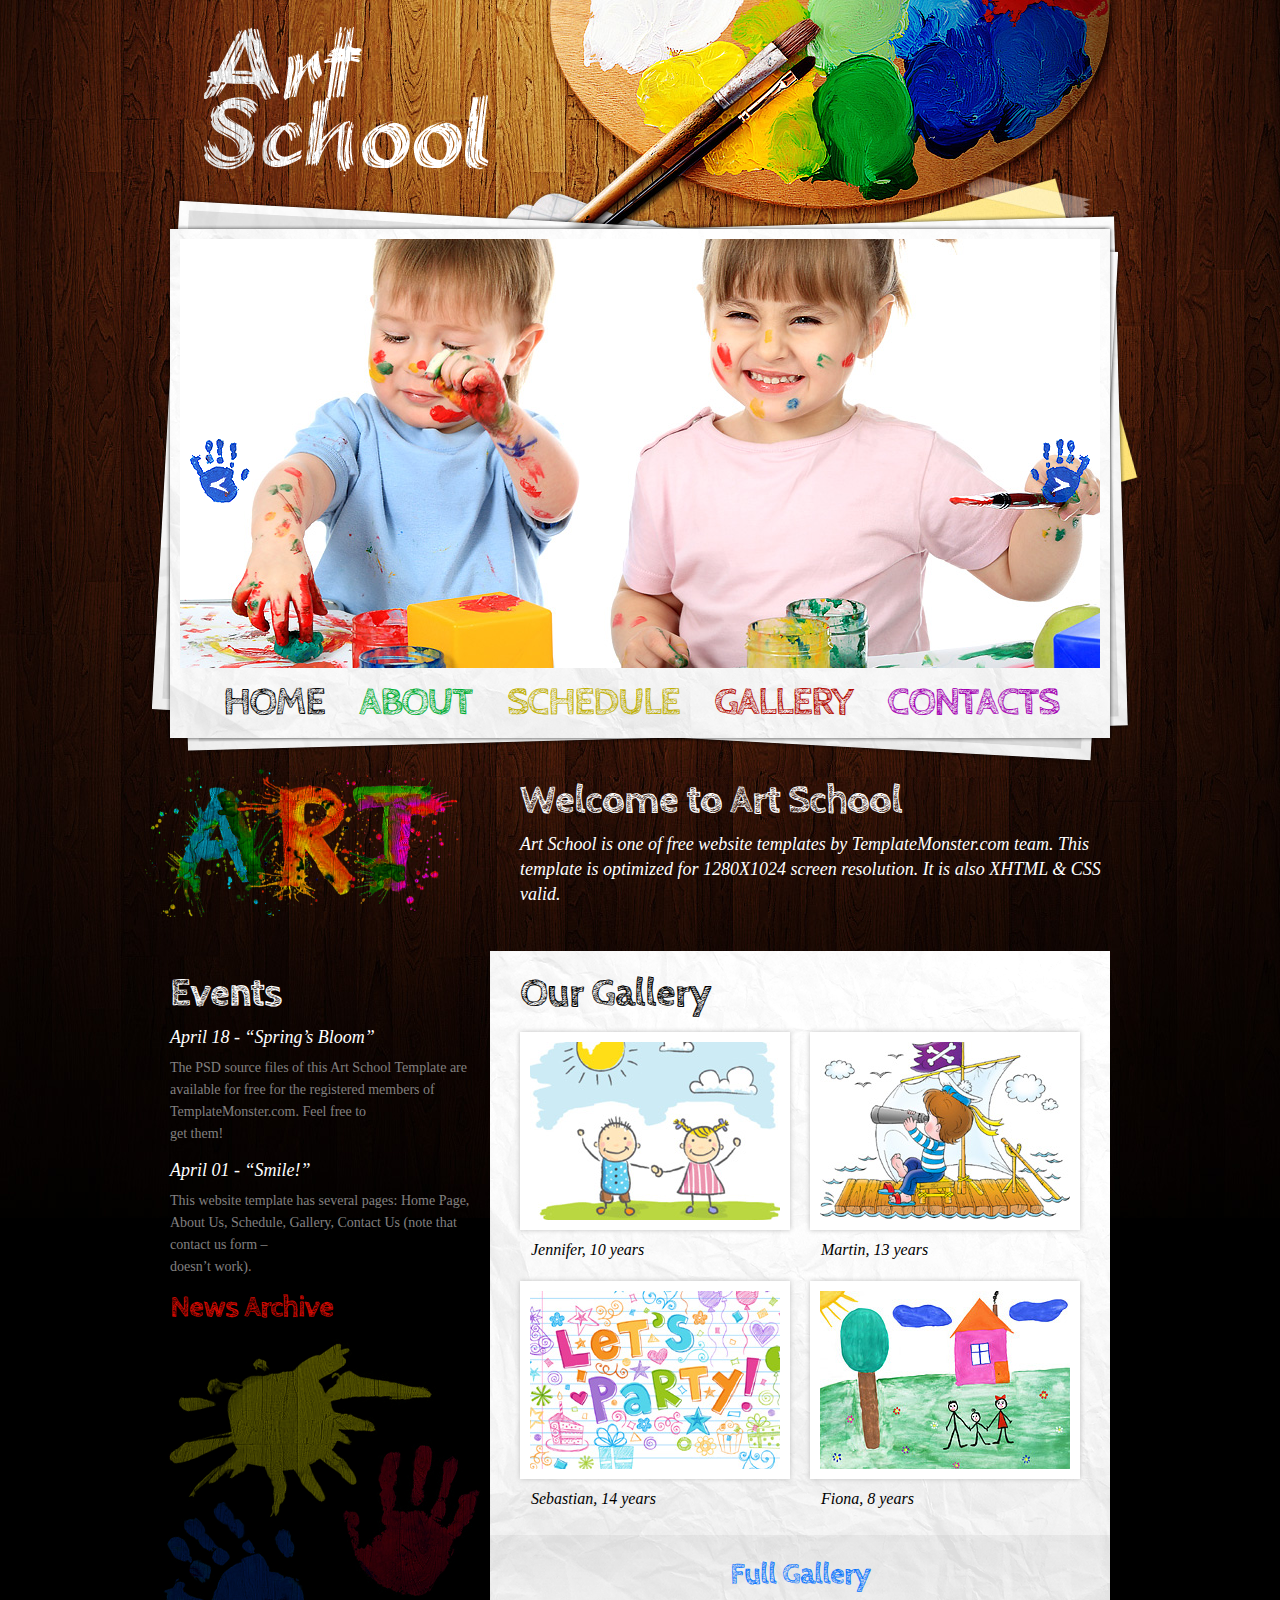
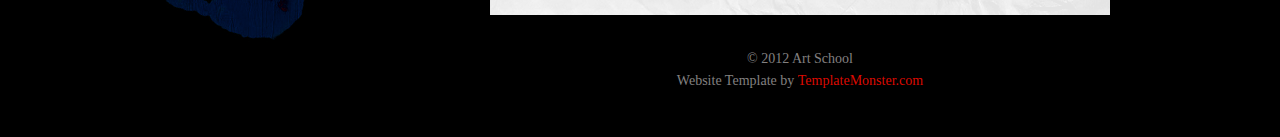
==== art-school/index.html @ a6809bb0 "archivo creado" ====
<!DOCTYPE html>
<html lang="en">
<head>
<title>Art School</title>
<meta charset="utf-8">
<link rel="stylesheet" type="text/css" media="screen" href="css/reset.css">
<link rel="stylesheet" type="text/css" media="screen" href="css/style.css">
<link rel="stylesheet" type="text/css" media="screen" href="css/grid_12.css">
<link rel="stylesheet" type="text/css" media="screen" href="css/slider.css">
<link href='http://fonts.googleapis.com/css?family=Cabin+Sketch:400,700' rel='stylesheet' type='text/css'>
<script src="js/jquery-1.7.min.js"></script>
<script src="js/jquery.easing.1.3.js"></script>
<script src="js/tms-0.4.1.js"></script>
<script>
$(document)
    .ready(function () {
    $('.slider')
        ._TMS({
        show: 0,
        pauseOnHover: true,
        prevBu: '.prev',
        nextBu: '.next',
        playBu: false,
        duration: 800,
        preset: 'fade',
        pagination: true,
        pagNums: false,
        slideshow: 7000,
        numStatus: false,
        banners: false,
        waitBannerAnimation: false,
        progressBar: false
    })
});
</script>
<!--[if lt IE 9]>
<script src="js/html5.js"></script>
<link rel="stylesheet" type="text/css" media="screen" href="css/ie.css">
<![endif]-->
</head>
<body>
<div class="main">
  <!--==============================header=================================-->
  <header>
    <h1><a href="index.html"><img src="images/logo.png" alt=""></a></h1>
    <nav>
      <div id="slide">
        <div class="slider">
          <ul class="items">
            <li><img src="images/slider-1.jpg" alt=""></li>
            <li><img src="images/slider-2.jpg" alt=""></li>
            <li><img src="images/slider-3.jpg" alt=""></li>
          </ul>
        </div>
        <a href="#" class="prev"></a><a href="#" class="next"></a> </div>
      <ul class="menu">
        <li class="current"><a href="index.html" class="clr-1">Home</a></li>
        <li><a href="about.html" class="clr-2">About</a></li>
        <li><a href="schedule.html" class="clr-3">Schedule</a></li>
        <li><a href="gallery.html" class="clr-4">Gallery</a></li>
        <li><a href="contacts.html" class="clr-5">Contacts</a></li>
      </ul>
    </nav>
  </header>
  <!--==============================content================================-->
  <section id="content">
    <div class="container_12">
      <div class="grid_4 bot-1">
        <div class="art"></div>
        <h2 class="top-1 p2">Events</h2>
        <p class="text-1 p3">April 18 - “Spring’s Bloom”</p>
        <p>The PSD source files of this Art School Template are available for free for the registered members of TemplateMonster.com. Feel free to <br>
          get them!</p>
        <p class="text-1 top-2 p3">April 01 - “Smile!”</p>
        <p>This website template has several pages: Home Page, About Us, Schedule, Gallery, Contact Us (note that contact us form – <br>
          doesn’t work).</p>
        <a href="#" class="link-1 top-3">News Archive</a> </div>
      <div class="grid_8">
        <div class="pad-1">
          <h2 class="p2">Welcome to Art School</h2>
          <p class="text-1">Art School is one of free website templates by TemplateMonster.com team. This template is optimized for 1280X1024 screen resolution. It is also XHTML & CSS valid.</p>
        </div>
        <div class="block-1">
          <div class="block-1-shadow">
            <h2 class="clr-6 p4">Our Gallery</h2>
            <div class="box-1"> <a href="#" class="img-border"><img src="images/img1.jpg" alt=""></a>
              <p class="text-2">Jennifer, 10 years</p>
            </div>
            <div class="box-1 last"> <a href="#" class="img-border"><img src="images/img2.jpg" alt=""></a>
              <p class="text-2">Martin, 13 years</p>
            </div>
            <div class="clear p5"></div>
            <div class="box-1"> <a href="#" class="img-border"><img src="images/img3.jpg" alt=""></a>
              <p class="text-2">Sebastian, 14 years</p>
            </div>
            <div class="box-1 last"> <a href="#" class="img-border"><img src="images/img4.jpg" alt=""></a>
              <p class="text-2">Fiona, 8 years</p>
            </div>
            <div class="clear"></div>
            <div class="pad-2"> <a href="#" class="link-2">Full Gallery</a> </div>
          </div>
        </div>
        <!--==============================footer=================================-->
        <footer>
          <p>© 2012 Art School</p>
          <p>Website Template by <a target="_blank" href="http://www.templatemonster.com/" class="link">TemplateMonster.com</a></p>
        </footer>
      </div>
      <div class="clear"></div>
    </div>
  </section>
</div>
</body>
</html>
---- art-school/css/style.css ----
/* Global properties ======================================================== */
html, body {
	width:100%;
	padding:0;
	margin:0;
}
body {
	font: 14px/22px Georgia, "Times New Roman", Times, serif;
	color:#838180;
	min-width:1000px;
	background: #000000;
}
.ic {
	border:0;
	float:right;
	background:#fff;
	color:#f00;
	width:50%;
	line-height:10px;
	font-size:10px;
	margin:0 10000% 0 0;
	overflow:hidden;
	padding:0
}
.main {
	width:100%;
	background:url(../images/bg.jpg) center 0 no-repeat;
}
/***********************************************************************/
a {
	text-decoration:none;
	cursor:pointer;
	text-decoration:none;
}
a:hover {
	text-decoration:none;
}
.link {
	color:#dd0a00;
}
.link:hover {
	text-decoration:underline;
}
.link-1 {
	font-size:30px;
	line-height:36px;
	color:#dd0a00;
	font-weight:bold;
	font-family: 'Cabin Sketch', cursive;
	letter-spacing:-1px;
	display:inline-block;
}
.link-1:hover {
	color:#fff;
}
.link-2 {
	font-size:30px;
	line-height:36px;
	color:#0072ff;
	font-weight:bold;
	font-family: 'Cabin Sketch', cursive;
	letter-spacing:-1px;
	display:inline-block;
}
.link-2:hover {
	color:#b30800;
}
.clr-1 {
	color:#0072ff;
}
.clr-2 {
	color:#00ae35;
}
.clr-3 {
	color:#bfaf00;
}
.clr-4 {
	color:#b30800;
}
.clr-5 {
	color:#a400b3;
}
.clr-6 {
	color:#000;
}
.clr-7 {
	color:#fff;
}
.text-1 {
	font-size:18px;
	line-height:25px;
	color:#fff;
	font-style:italic;
}
.text-2 {
	font-size:16px;
	line-height:25px;
	color:#000;
	font-style:italic;
}
h2 {
	font-size:40px;
	line-height:50px;
	color:#fff;
	font-weight:bold;
	font-family: 'Cabin Sketch', cursive;
	letter-spacing:-1px;
}
ul {
	margin:0;
	padding:0;
	list-style-image:none;
}
ul.list-1 li {
	padding:0px 0 0px 14px;
	line-height:22px;
	background:url(../images/marker-1.gif) 0 9px no-repeat;
}
ul.list-1 li a {
	font-size:14px;
	color:#838180;
	line-height:22px;
}
ul.list-1 li a:hover {
	color:#dd0a00;
}
ul.list-2 li {
	padding:0px 0 0px 14px;
	line-height:22px;
	background:url(../images/marker-2.gif) 0 9px no-repeat;
}
ul.list-2 li a {
	font-size:14px;
	color:#000;
	line-height:22px;
}
ul.list-2 li a:hover {
	color:#0072ff;
}
/******************************************************************/
.clear {
	clear:both;
	line-height:0;
	font-size:0;
	width:100%;
}
.wrapper {
	width:100%;
	overflow:hidden;
	position:relative
}
.wrap {
	overflow:hidden;
	position:relative
}
.extra-wrap {
	overflow:hidden;
}
.fleft {
	float:left;
}
.fright {
	float:right;
}
.img-indent {
	float:left;
	margin:3px 20px 0px 0;
}
.last {
	margin-right:0px !important;
}
.top-1 {
	margin-top:44px;
}
.top-2 {
	margin-top:13px;
}
.top-3 {
	margin-top:12px;
}
.top-4 {
	margin-top:30px;
}
.top-5 {
	margin-top:22px;
}
.top-6 {
	margin-top:40px;
}
.left-1 {
	margin-left:13px;
}
.bot-0 {
	padding-bottom:0 !important;
	margin-bottom:0 !important;
}
.bot-1 {
	padding-bottom:411px;
}
.bot-2 {
	margin-bottom:0px;
}
.pad-0 {
	padding:0px 0px 0px 0px;
}
.pad-1 {
	padding:10px 0px 44px 30px;
}
.pad-2 {
	padding:22px 0 22px 0;
	margin-top:24px;
	text-align:center;
	overflow:hidden;
}
.pad-3 {
	padding:12px 0px 27px 0px;
}
.p1 {
	padding-bottom:22px;
}
.p2 {
	padding-bottom:6px;
}
.p3 {
	padding-bottom:7px;
}
.p4 {
	padding-bottom:13px;
}
.p5 {
	padding-bottom:19px;
}
.p6 {
	padding-bottom:5px;
}
.p7 {
	padding-bottom:12px;
}
/*********************************header*************************************/
header {
	width:1000px;
	margin:0 auto;
	z-index:101;
	background:url(../images/header.jpg) right 0 no-repeat;
}
h1 {
	margin:27px 0 0 63px;
	display:inline-block;
	z-index:100;
}
nav {
	z-index:100;
	background:url(../images/slider-bg.png) 0 0 no-repeat;
	margin:17px 0px 0 0px;
	height:571px;
	overflow:hidden;
	padding:0px;
}
ul.menu {
	margin:10px 0px 0 83px;
	display:inline-block;
}
ul.menu li {
	float:left;
	line-height:50px;
	margin:0px 35px 0px 0px;
}
ul.menu li a {
	font-size:40px;
	line-height:50px;
	font-family: 'Cabin Sketch', cursive;
	text-transform:uppercase;
	font-weight:bold;
	letter-spacing:-2px;
	display:block;
}
ul.menu li:hover a, ul.menu li.current a {
	color:#000;
}
/*********************************content*************************************/
#content {
	width:1000px;
	margin:0 auto;
	background:url(../images/content-img.png) 1px bottom no-repeat;
}
.art {
	background:url(../images/art.png) 0 0 no-repeat;
	width:320px;
	height:159px;
	margin:0 0 0 -30px;
}
.block-1 {
	background: url(../images/block-1.gif) 0 bottom repeat-x #fff;
}
.block-1-shadow {
	background:url(../images/block-1-shadow.png) 0 0 repeat-y;
	padding:18px 30px 0 30px;
}
.img-border {
	border:#fff 10px solid;
	box-shadow: 0 0 5px #c1c1c1;
	display:inline-block;
}
.box-1 {
	float:left;
	margin-right:20px;
}
.box-1 p.text-2 {
	margin:7px 0 0px 11px;
}
.lists {
	overflow:hidden;
	margin-top:12px;
}
.lists ul {
	float:left;
	width:270px;
	margin-right:20px;
}
.table {
	width:560px;
	color:#000;
	margin-bottom:6px;
}
.table tr {
	border-top:#d6d6d6 1px solid;
}
.table tr th {
	width:145px;
	text-align:left;
	font-weight:bold;
	padding-bottom:13px;
}
.table tr th.last {
	width:125px;
}
.table tr:first-child {
	border-top:none;
}
.table tr td {
	padding:8px 0 13px 0;
}
.table tr td span {
	display:block;
}
.box-2 {
	float:left;
	width:270px;
	margin-right:20px;
	color:#000;
}
/****************************footer************************/
footer {
	width:100%;
	position:relative;
	overflow:hidden;
	text-align:center;
	padding:33px 0 30px 0;
}
/**********************form**********************/
.map {
	width:250px;
	height:164px;
	border:#fff 10px solid;
	background:#fff;
	margin-top:8px;
}
.map iframe {
	width:250px;
	height:164px;
}
dl {
	margin:18px 0px 0 0px;
}
dl dt {
}
dl dd span {
	color:#fff;
}
dl dd {
}
dl dd a {
}
dl dd a:hover {
}
#form {
	margin: 7px 0 0px 0px;
	width:560px;
}
#form input {
	border:#e0e0e1 1px solid;
	background:#fff;
	font-size:14px;
	font-family: Georgia, "Times New Roman", Times, serif;
	color:#000;
	padding:3px 10px 5px 10px;
	outline: medium none;
	width: 247px;
	height:17px;
	float:left;
	box-shadow: 0 0 3px #c1c1c1;
}
#form textarea {
	border:#e0e0e1 1px solid;
	background:#fff;
	font-size:14px;
	font-family: Georgia, "Times New Roman", Times, serif;
	color:#000;
	height: 370px;
	outline: medium none;
	overflow: auto;
	padding: 3px 0px 0px 10px;
	width: 465px;
	resize:none;
	margin:0px 0 0 0;
	float:left;
	box-shadow: 0 0 3px #c1c1c1;
}
#form label {
	position:relative;
	display: block;
	min-height:35px;
}
.btns {
	text-align:center;
	margin-left:82px;
	overflow:hidden;
}
.btns a {
	display:inline-block;
	margin:0 15px 0 15px;
}
#form label strong {
	float:left;
	display:inline-block;
	padding-top:3px;
	width:82px;
	color:#000;
	line-height:20px;
}
---- art-school/css/grid_12.css ----
.container_12 {
	margin-left:auto;
	margin-right:auto;
	width:960px
}
.grid_1, .grid_2, .grid_3, .grid_4, .grid_5, .grid_6, .grid_7, .grid_8, .grid_9, .grid_10, .grid_11, .grid_12 {
	display:inline;
	float:left;
	position:relative;
	margin:0 10px
}
.alpha {
	margin-left:0
}
.omega {
	margin-right:0
}
.container_12 .grid_1 {
	width:60px
}
.container_12 .grid_2 {
	width:140px
}
.container_12 .grid_3 {
	width:220px
}
.container_12 .grid_4 {
	width:300px
}
.container_12 .grid_5 {
	width:380px
}
.container_12 .grid_6 {
	width:460px
}
.container_12 .grid_7 {
	width:540px
}
.container_12 .grid_8 {
	width:620px
}
.container_12 .grid_9 {
	width:700px
}
.container_12 .grid_10 {
	width:780px
}
.container_12 .grid_11 {
	width:860px
}
.container_12 .grid_12 {
	width:940px
}
.container_12 .prefix_1 {
	padding-left:80px
}
.container_12 .prefix_2 {
	padding-left:160px
}
.container_12 .prefix_3 {
	padding-left:240px
}
.container_12 .prefix_4 {
	padding-left:320px
}
.container_12 .prefix_5 {
	padding-left:400px
}
.container_12 .prefix_6 {
	padding-left:480px
}
.container_12 .prefix_7 {
	padding-left:560px
}
.container_12 .prefix_8 {
	padding-left:640px
}
.container_12 .prefix_9 {
	padding-left:720px
}
.container_12 .prefix_10 {
	padding-left:800px
}
.container_12 .prefix_11 {
	padding-left:880px
}
.container_12 .suffix_1 {
	padding-right:80px
}
.container_12 .suffix_2 {
	padding-right:160px
}
.container_12 .suffix_3 {
	padding-right:240px
}
.container_12 .suffix_4 {
	padding-right:320px
}
.container_12 .suffix_5 {
	padding-right:400px
}
.container_12 .suffix_6 {
	padding-right:480px
}
.container_12 .suffix_7 {
	padding-right:560px
}
.container_12 .suffix_8 {
	padding-right:640px
}
.container_12 .suffix_9 {
	padding-right:720px
}
.container_12 .suffix_10 {
	padding-right:800px
}
.container_12 .suffix_11 {
	padding-right:880px
}
.container_12 .push_1 {
	left:80px
}
.container_12 .push_2 {
	left:160px
}
.container_12 .push_3 {
	left:240px
}
.container_12 .push_4 {
	left:320px
}
.container_12 .push_5 {
	left:400px
}
.container_12 .push_6 {
	left:480px
}
.container_12 .push_7 {
	left:560px
}
.container_12 .push_8 {
	left:640px
}
.container_12 .push_9 {
	left:720px
}
.container_12 .push_10 {
	left:800px
}
.container_12 .push_11 {
	left:880px
}
.container_12 .pull_1 {
	left:-80px
}
.container_12 .pull_2 {
	left:-160px
}
.container_12 .pull_3 {
	left:-240px
}
.container_12 .pull_4 {
	left:-320px
}
.container_12 .pull_5 {
	left:-400px
}
.container_12 .pull_6 {
	left:-480px
}
.container_12 .pull_7 {
	left:-560px
}
.container_12 .pull_8 {
	left:-640px
}
.container_12 .pull_9 {
	left:-720px
}
.container_12 .pull_10 {
	left:-800px
}
.container_12 .pull_11 {
	left:-880px
}
.clear {
	clear:both;
	display:block;
	overflow:hidden;
	visibility:hidden;
	width:0;
	height:0
}
.clearfix:after {
	clear:both;
	content:' ';
	display:block;
	font-size:0;
	line-height:0;
	visibility:hidden;
	width:0;
	height:0
}
.clearfix {
	display:inline-block
}
* html .clearfix {
	height:1%
}
.clearfix {
	display:block
}
---- art-school/css/slider.css ----
/*--------- slider ---------*/
#slide {
	position:relative;
	overflow:hidden;
	width:920px;
	padding:44px 40px 0 40px;
	z-index:2;
}
.slider {
	width:920px;
	height:429px;
	margin:0 auto;
	position:relative;
	z-index:2;
}
.items {
	display:none;
}
.pagination {
	display:none;
}
.prev {
	position:absolute;
	top:242px;
	left:49px;
	display:block;
	width:61px;
	height:70px;
	background:url(../images/prev.png) 0 0 no-repeat;
	z-index:99;
}
.prev:hover {
	background-position:0 bottom;
}
.next {
	position:absolute;
	top:242px;
	right:49px;
	display:block;
	width:61px;
	height:70px;
	background:url(../images/next.png) 0 bottom no-repeat;
	z-index:99;
}
.next:hover {
	background-position:0 0;
}
.banner {
	display:none;
}
---- art-school/css/ie.css ----
*+html {
	overflow:auto;
}
.img-border, #form input, #form textarea {
	behavior:url("../js/PIE.htc");
	position:relative;
}
ul.menu li a {
	letter-spacing:-3px;
}
.link-1, .link-2, h2 {
	letter-spacing:-2px;
}
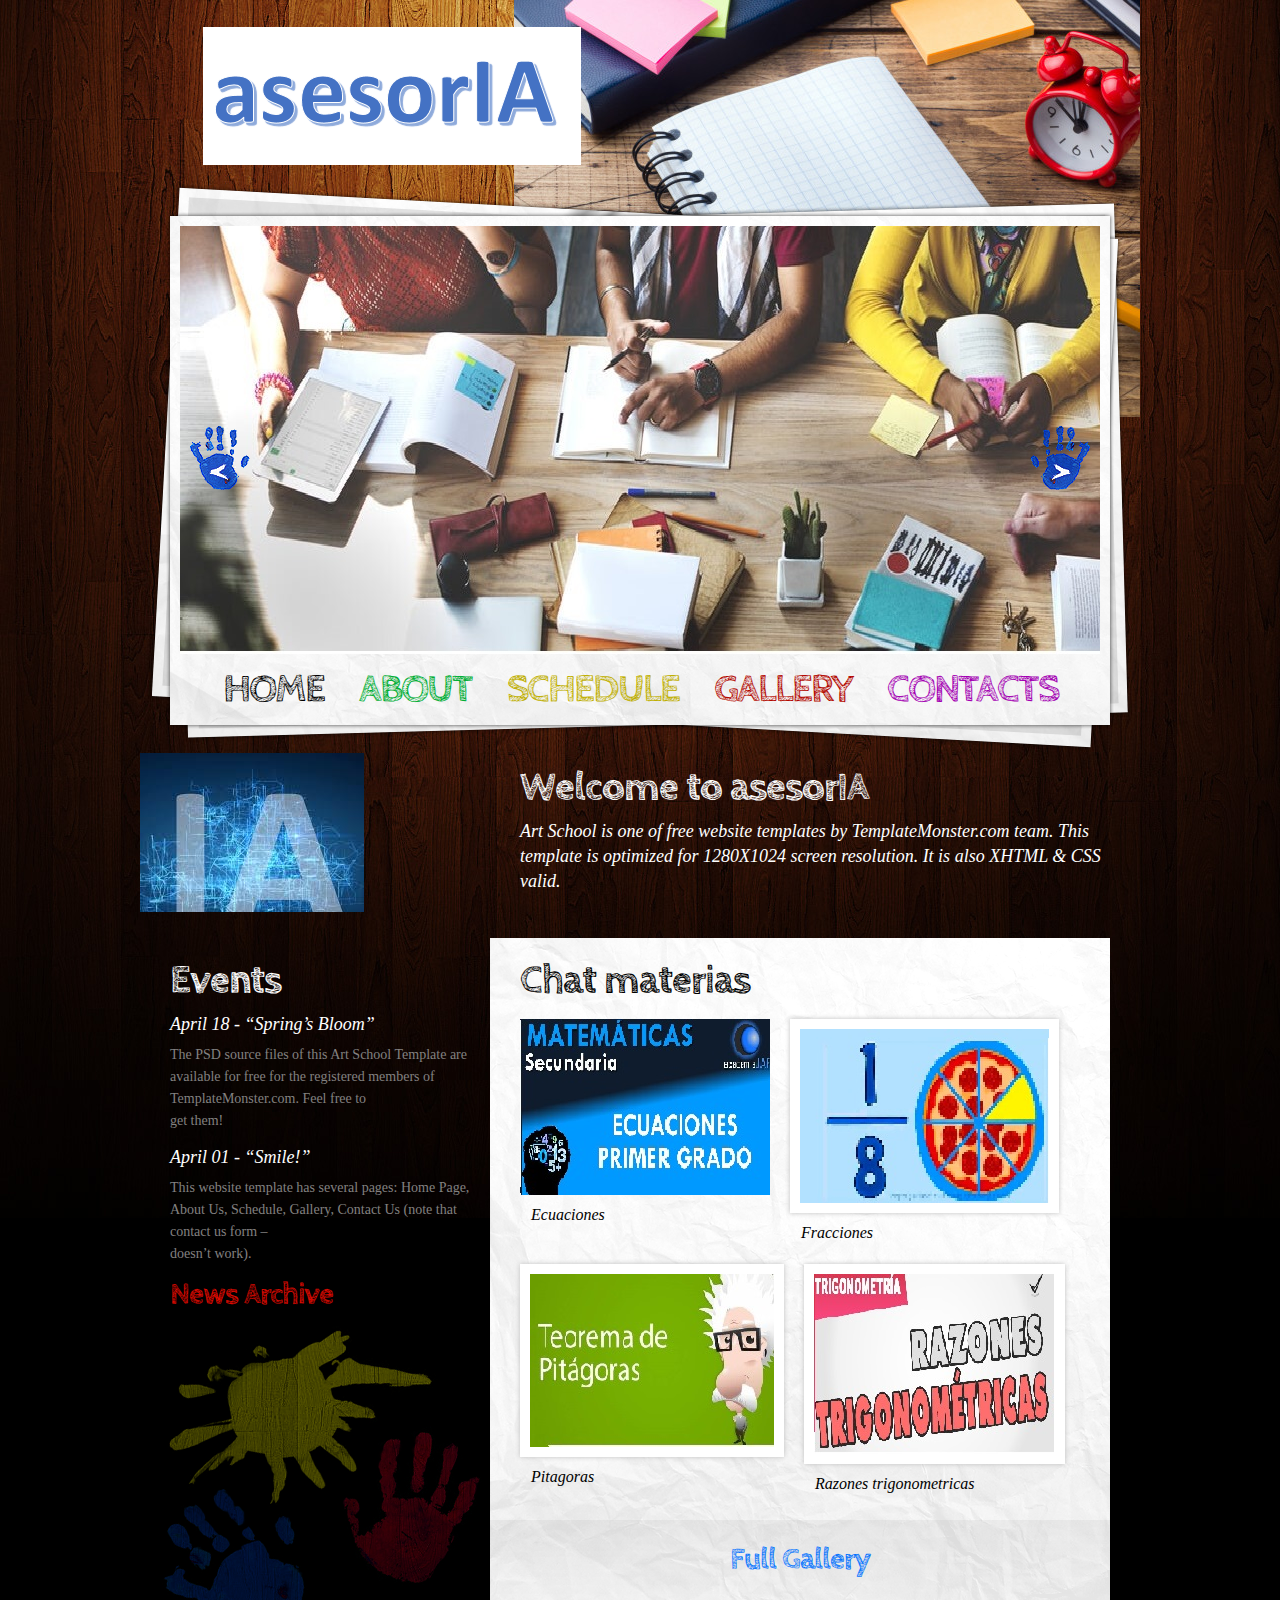
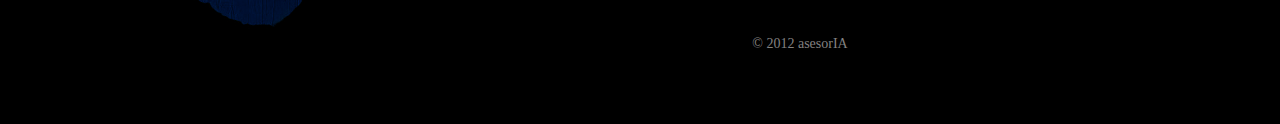
==== commit 1e78ce53: "Version 2" ====
--- a/art-school/index.html
+++ b/art-school/index.html
@@ -1,114 +1,124 @@
 <!DOCTYPE html>
 <html lang="en">
+
 <head>
-<title>Art School</title>
-<meta charset="utf-8">
-<link rel="stylesheet" type="text/css" media="screen" href="css/reset.css">
-<link rel="stylesheet" type="text/css" media="screen" href="css/style.css">
-<link rel="stylesheet" type="text/css" media="screen" href="css/grid_12.css">
-<link rel="stylesheet" type="text/css" media="screen" href="css/slider.css">
-<link href='http://fonts.googleapis.com/css?family=Cabin+Sketch:400,700' rel='stylesheet' type='text/css'>
-<script src="js/jquery-1.7.min.js"></script>
-<script src="js/jquery.easing.1.3.js"></script>
-<script src="js/tms-0.4.1.js"></script>
-<script>
-$(document)
-    .ready(function () {
-    $('.slider')
-        ._TMS({
-        show: 0,
-        pauseOnHover: true,
-        prevBu: '.prev',
-        nextBu: '.next',
-        playBu: false,
-        duration: 800,
-        preset: 'fade',
-        pagination: true,
-        pagNums: false,
-        slideshow: 7000,
-        numStatus: false,
-        banners: false,
-        waitBannerAnimation: false,
-        progressBar: false
-    })
-});
-</script>
-<!--[if lt IE 9]>
+    <title>asesorIA</title>
+    <meta charset="utf-8">
+    <link rel="stylesheet" type="text/css" media="screen" href="css/reset.css">
+    <link rel="stylesheet" type="text/css" media="screen" href="css/style.css">
+    <link rel="stylesheet" type="text/css" media="screen" href="css/grid_12.css">
+    <link rel="stylesheet" type="text/css" media="screen" href="css/slider.css">
+    <link href='http://fonts.googleapis.com/css?family=Cabin+Sketch:400,700' rel='stylesheet' type='text/css'>
+    <script src="js/jquery-1.7.min.js"></script>
+    <script src="js/jquery.easing.1.3.js"></script>
+    <script src="js/tms-0.4.1.js"></script>
+    <script>
+        $(document)
+            .ready(function() {
+                $('.slider')
+                    ._TMS({
+                        show: 0,
+                        pauseOnHover: true,
+                        prevBu: '.prev',
+                        nextBu: '.next',
+                        playBu: false,
+                        duration: 800,
+                        preset: 'fade',
+                        pagination: true,
+                        pagNums: false,
+                        slideshow: 7000,
+                        numStatus: false,
+                        banners: false,
+                        waitBannerAnimation: false,
+                        progressBar: false
+                    })
+            });
+    </script>
+    <!--[if lt IE 9]>
 <script src="js/html5.js"></script>
 <link rel="stylesheet" type="text/css" media="screen" href="css/ie.css">
 <![endif]-->
 </head>
+
 <body>
-<div class="main">
-  <!--==============================header=================================-->
-  <header>
-    <h1><a href="index.html"><img src="images/logo.png" alt=""></a></h1>
-    <nav>
-      <div id="slide">
-        <div class="slider">
-          <ul class="items">
-            <li><img src="images/slider-1.jpg" alt=""></li>
-            <li><img src="images/slider-2.jpg" alt=""></li>
-            <li><img src="images/slider-3.jpg" alt=""></li>
-          </ul>
-        </div>
-        <a href="#" class="prev"></a><a href="#" class="next"></a> </div>
-      <ul class="menu">
-        <li class="current"><a href="index.html" class="clr-1">Home</a></li>
-        <li><a href="about.html" class="clr-2">About</a></li>
-        <li><a href="schedule.html" class="clr-3">Schedule</a></li>
-        <li><a href="gallery.html" class="clr-4">Gallery</a></li>
-        <li><a href="contacts.html" class="clr-5">Contacts</a></li>
-      </ul>
-    </nav>
-  </header>
-  <!--==============================content================================-->
-  <section id="content">
-    <div class="container_12">
-      <div class="grid_4 bot-1">
-        <div class="art"></div>
-        <h2 class="top-1 p2">Events</h2>
-        <p class="text-1 p3">April 18 - “Spring’s Bloom”</p>
-        <p>The PSD source files of this Art School Template are available for free for the registered members of TemplateMonster.com. Feel free to <br>
-          get them!</p>
-        <p class="text-1 top-2 p3">April 01 - “Smile!”</p>
-        <p>This website template has several pages: Home Page, About Us, Schedule, Gallery, Contact Us (note that contact us form – <br>
-          doesn’t work).</p>
-        <a href="#" class="link-1 top-3">News Archive</a> </div>
-      <div class="grid_8">
-        <div class="pad-1">
-          <h2 class="p2">Welcome to Art School</h2>
-          <p class="text-1">Art School is one of free website templates by TemplateMonster.com team. This template is optimized for 1280X1024 screen resolution. It is also XHTML & CSS valid.</p>
-        </div>
-        <div class="block-1">
-          <div class="block-1-shadow">
-            <h2 class="clr-6 p4">Our Gallery</h2>
-            <div class="box-1"> <a href="#" class="img-border"><img src="images/img1.jpg" alt=""></a>
-              <p class="text-2">Jennifer, 10 years</p>
+    <div class="main">
+        <!--==============================header=================================-->
+        <header>
+            <h1>
+                <a href="index.html"><img src="images/logo.png" alt=""></a>
+            </h1>
+            <nav>
+                <div id="slide">
+                    <div class="slider">
+                        <ul class="items">
+                            <li><img src="images/slider-1.jpg" alt=""></li>
+                            <li><img src="images/slider-2.jpg" alt=""></li>
+                            <li><img src="images/slider-3.jpg" alt=""></li>
+                            <li><img src="images/slider-4.jpg" alt=""></li>
+                        </ul>
+                    </div>
+                    <a href="#" class="prev"></a>
+                    <a href="#" class="next"></a>
+                </div>
+                <ul class="menu">
+                    <li class="current"><a href="index.html" class="clr-1">Home</a></li>
+                    <li><a href="about.html" class="clr-2">About</a></li>
+                    <li><a href="schedule.html" class="clr-3">Schedule</a></li>
+                    <li><a href="gallery.html" class="clr-4">Gallery</a></li>
+                    <li><a href="contacts.html" class="clr-5">Contacts</a></li>
+                </ul>
+            </nav>
+        </header>
+        <!--==============================content================================-->
+        <section id="content">
+            <div class="container_12">
+                <div class="grid_4 bot-1">
+                    <div class="art"></div>
+                    <h2 class="top-1 p2">Events</h2>
+                    <p class="text-1 p3">April 18 - “Spring’s Bloom”</p>
+                    <p>The PSD source files of this Art School Template are available for free for the registered members of TemplateMonster.com. Feel free to <br> get them!</p>
+                    <p class="text-1 top-2 p3">April 01 - “Smile!”</p>
+                    <p>This website template has several pages: Home Page, About Us, Schedule, Gallery, Contact Us (note that contact us form – <br> doesn’t work).</p>
+                    <a href="#" class="link-1 top-3">News Archive</a> </div>
+                <div class="grid_8">
+                    <div class="pad-1">
+                        <h2 class="p2">Welcome to asesorIA</h2>
+                        <p class="text-1">Art School is one of free website templates by TemplateMonster.com team. This template is optimized for 1280X1024 screen resolution. It is also XHTML & CSS valid.</p>
+                    </div>
+
+                    <div class="block-1">
+                        <div class="block-1-shadow">
+                            <h2 class="clr-6 p4">Chat materias</h2>
+                            <div class="box-1">
+                                <a href="ChatasesorIA_e.php"><img src="images/img1.jpg" alt=""></a>
+                                <p class="text-2">Ecuaciones</p>
+                            </div>
+                            <div class="box-1 last">
+                                <a href="ChatasesorIA_f.php" class="img-border"><img src="images/img2.jpg" alt=""></a>
+                                <p class="text-2">Fracciones</p>
+                            </div>
+                            <div class="clear p5"></div>
+                            <div class="box-1">
+                                <a href="ChatasesorIA_p.php" class="img-border"><img src="images/img3.jpg" alt=""></a>
+                                <p class="text-2">Pitagoras</p>
+                            </div>
+                            <div class="box-1 last">
+                                <a href="#" class="img-border"><img src="images/img4.jpg" alt=""></a>
+                                <p class="text-2">Razones trigonometricas</p>
+                            </div>
+                            <div class="clear"></div>
+                            <div class="pad-2"> <a href="#" class="link-2">Full Gallery</a> </div>
+                        </div>
+                    </div>
+                    <!--==============================footer=================================-->
+                    <footer>
+                        <p>© 2012 asesorIA</p>
+                    </footer>
+                </div>
+                <div class="clear"></div>
             </div>
-            <div class="box-1 last"> <a href="#" class="img-border"><img src="images/img2.jpg" alt=""></a>
-              <p class="text-2">Martin, 13 years</p>
-            </div>
-            <div class="clear p5"></div>
-            <div class="box-1"> <a href="#" class="img-border"><img src="images/img3.jpg" alt=""></a>
-              <p class="text-2">Sebastian, 14 years</p>
-            </div>
-            <div class="box-1 last"> <a href="#" class="img-border"><img src="images/img4.jpg" alt=""></a>
-              <p class="text-2">Fiona, 8 years</p>
-            </div>
-            <div class="clear"></div>
-            <div class="pad-2"> <a href="#" class="link-2">Full Gallery</a> </div>
-          </div>
-        </div>
-        <!--==============================footer=================================-->
-        <footer>
-          <p>© 2012 Art School</p>
-          <p>Website Template by <a target="_blank" href="http://www.templatemonster.com/" class="link">TemplateMonster.com</a></p>
-        </footer>
-      </div>
-      <div class="clear"></div>
+        </section>
     </div>
-  </section>
-</div>
 </body>
-</html>
+
+</html>--- a/art-school/css/style.css
+++ b/art-school/css/style.css
@@ -1,440 +1,548 @@
 /* Global properties ======================================================== */
-html, body {
-	width:100%;
-	padding:0;
-	margin:0;
-}
+
+html,
 body {
-	font: 14px/22px Georgia, "Times New Roman", Times, serif;
-	color:#838180;
-	min-width:1000px;
-	background: #000000;
-}
+    width: 100%;
+    padding: 0;
+    margin: 0;
+}
+
+body {
+    font: 14px/22px Georgia, "Times New Roman", Times, serif;
+    color: #838180;
+    min-width: 1000px;
+    background: #000000;
+}
+
 .ic {
-	border:0;
-	float:right;
-	background:#fff;
-	color:#f00;
-	width:50%;
-	line-height:10px;
-	font-size:10px;
-	margin:0 10000% 0 0;
-	overflow:hidden;
-	padding:0
-}
+    border: 0;
+    float: right;
+    background: #fff;
+    color: #f00;
+    width: 50%;
+    line-height: 10px;
+    font-size: 10px;
+    margin: 0 10000% 0 0;
+    overflow: hidden;
+    padding: 0
+}
+
 .main {
-	width:100%;
-	background:url(../images/bg.jpg) center 0 no-repeat;
-}
+    width: 100%;
+    background: url(../images/bg.jpg) center 0 no-repeat;
+}
+
+
 /***********************************************************************/
+
 a {
-	text-decoration:none;
-	cursor:pointer;
-	text-decoration:none;
-}
+    text-decoration: none;
+    cursor: pointer;
+    text-decoration: none;
+}
+
 a:hover {
-	text-decoration:none;
-}
+    text-decoration: none;
+}
+
 .link {
-	color:#dd0a00;
-}
+    color: #dd0a00;
+}
+
 .link:hover {
-	text-decoration:underline;
-}
+    text-decoration: underline;
+}
+
 .link-1 {
-	font-size:30px;
-	line-height:36px;
-	color:#dd0a00;
-	font-weight:bold;
-	font-family: 'Cabin Sketch', cursive;
-	letter-spacing:-1px;
-	display:inline-block;
-}
+    font-size: 30px;
+    line-height: 36px;
+    color: #dd0a00;
+    font-weight: bold;
+    font-family: 'Cabin Sketch', cursive;
+    letter-spacing: -1px;
+    display: inline-block;
+}
+
 .link-1:hover {
-	color:#fff;
-}
+    color: #fff;
+}
+
 .link-2 {
-	font-size:30px;
-	line-height:36px;
-	color:#0072ff;
-	font-weight:bold;
-	font-family: 'Cabin Sketch', cursive;
-	letter-spacing:-1px;
-	display:inline-block;
-}
+    font-size: 30px;
+    line-height: 36px;
+    color: #0072ff;
+    font-weight: bold;
+    font-family: 'Cabin Sketch', cursive;
+    letter-spacing: -1px;
+    display: inline-block;
+}
+
 .link-2:hover {
-	color:#b30800;
-}
+    color: #b30800;
+}
+
 .clr-1 {
-	color:#0072ff;
-}
+    color: #0072ff;
+}
+
 .clr-2 {
-	color:#00ae35;
-}
+    color: #00ae35;
+}
+
 .clr-3 {
-	color:#bfaf00;
-}
+    color: #bfaf00;
+}
+
 .clr-4 {
-	color:#b30800;
-}
+    color: #b30800;
+}
+
 .clr-5 {
-	color:#a400b3;
-}
+    color: #a400b3;
+}
+
 .clr-6 {
-	color:#000;
-}
+    color: #000;
+}
+
 .clr-7 {
-	color:#fff;
-}
+    color: #fff;
+}
+
 .text-1 {
-	font-size:18px;
-	line-height:25px;
-	color:#fff;
-	font-style:italic;
-}
+    font-size: 18px;
+    line-height: 25px;
+    color: #fff;
+    font-style: italic;
+}
+
 .text-2 {
-	font-size:16px;
-	line-height:25px;
-	color:#000;
-	font-style:italic;
-}
+    font-size: 16px;
+    line-height: 25px;
+    color: #000;
+    font-style: italic;
+}
+
 h2 {
-	font-size:40px;
-	line-height:50px;
-	color:#fff;
-	font-weight:bold;
-	font-family: 'Cabin Sketch', cursive;
-	letter-spacing:-1px;
-}
+    font-size: 40px;
+    line-height: 50px;
+    color: #fff;
+    font-weight: bold;
+    font-family: 'Cabin Sketch', cursive;
+    letter-spacing: -1px;
+}
+
 ul {
-	margin:0;
-	padding:0;
-	list-style-image:none;
-}
+    margin: 0;
+    padding: 0;
+    list-style-image: none;
+}
+
 ul.list-1 li {
-	padding:0px 0 0px 14px;
-	line-height:22px;
-	background:url(../images/marker-1.gif) 0 9px no-repeat;
-}
+    padding: 0px 0 0px 14px;
+    line-height: 22px;
+    background: url(../images/marker-1.gif) 0 9px no-repeat;
+}
+
 ul.list-1 li a {
-	font-size:14px;
-	color:#838180;
-	line-height:22px;
-}
+    font-size: 14px;
+    color: #838180;
+    line-height: 22px;
+}
+
 ul.list-1 li a:hover {
-	color:#dd0a00;
-}
+    color: #dd0a00;
+}
+
 ul.list-2 li {
-	padding:0px 0 0px 14px;
-	line-height:22px;
-	background:url(../images/marker-2.gif) 0 9px no-repeat;
-}
+    padding: 0px 0 0px 14px;
+    line-height: 22px;
+    background: url(../images/marker-2.gif) 0 9px no-repeat;
+}
+
 ul.list-2 li a {
-	font-size:14px;
-	color:#000;
-	line-height:22px;
-}
+    font-size: 14px;
+    color: #000;
+    line-height: 22px;
+}
+
 ul.list-2 li a:hover {
-	color:#0072ff;
-}
+    color: #0072ff;
+}
+
+
 /******************************************************************/
+
 .clear {
-	clear:both;
-	line-height:0;
-	font-size:0;
-	width:100%;
-}
+    clear: both;
+    line-height: 0;
+    font-size: 0;
+    width: 100%;
+}
+
 .wrapper {
-	width:100%;
-	overflow:hidden;
-	position:relative
-}
+    width: 100%;
+    overflow: hidden;
+    position: relative
+}
+
 .wrap {
-	overflow:hidden;
-	position:relative
-}
+    overflow: hidden;
+    position: relative
+}
+
 .extra-wrap {
-	overflow:hidden;
-}
+    overflow: hidden;
+}
+
 .fleft {
-	float:left;
-}
+    float: left;
+}
+
 .fright {
-	float:right;
-}
+    float: right;
+}
+
 .img-indent {
-	float:left;
-	margin:3px 20px 0px 0;
-}
+    float: left;
+    margin: 3px 20px 0px 0;
+}
+
 .last {
-	margin-right:0px !important;
-}
+    margin-right: 0px !important;
+}
+
 .top-1 {
-	margin-top:44px;
-}
+    margin-top: 44px;
+}
+
 .top-2 {
-	margin-top:13px;
-}
+    margin-top: 13px;
+}
+
 .top-3 {
-	margin-top:12px;
-}
+    margin-top: 12px;
+}
+
 .top-4 {
-	margin-top:30px;
-}
+    margin-top: 30px;
+}
+
 .top-5 {
-	margin-top:22px;
-}
+    margin-top: 22px;
+}
+
 .top-6 {
-	margin-top:40px;
-}
+    margin-top: 40px;
+}
+
 .left-1 {
-	margin-left:13px;
-}
+    margin-left: 13px;
+}
+
 .bot-0 {
-	padding-bottom:0 !important;
-	margin-bottom:0 !important;
-}
+    padding-bottom: 0 !important;
+    margin-bottom: 0 !important;
+}
+
 .bot-1 {
-	padding-bottom:411px;
-}
+    padding-bottom: 411px;
+}
+
 .bot-2 {
-	margin-bottom:0px;
-}
+    margin-bottom: 0px;
+}
+
 .pad-0 {
-	padding:0px 0px 0px 0px;
-}
+    padding: 0px 0px 0px 0px;
+}
+
 .pad-1 {
-	padding:10px 0px 44px 30px;
-}
+    padding: 10px 0px 44px 30px;
+}
+
 .pad-2 {
-	padding:22px 0 22px 0;
-	margin-top:24px;
-	text-align:center;
-	overflow:hidden;
-}
+    padding: 22px 0 22px 0;
+    margin-top: 24px;
+    text-align: center;
+    overflow: hidden;
+}
+
 .pad-3 {
-	padding:12px 0px 27px 0px;
-}
+    padding: 12px 0px 27px 0px;
+}
+
 .p1 {
-	padding-bottom:22px;
-}
+    padding-bottom: 22px;
+}
+
 .p2 {
-	padding-bottom:6px;
-}
+    padding-bottom: 6px;
+}
+
 .p3 {
-	padding-bottom:7px;
-}
+    padding-bottom: 7px;
+}
+
 .p4 {
-	padding-bottom:13px;
-}
+    padding-bottom: 13px;
+}
+
 .p5 {
-	padding-bottom:19px;
-}
+    padding-bottom: 19px;
+}
+
 .p6 {
-	padding-bottom:5px;
-}
+    padding-bottom: 5px;
+}
+
 .p7 {
-	padding-bottom:12px;
-}
+    padding-bottom: 12px;
+}
+
+
 /*********************************header*************************************/
+
 header {
-	width:1000px;
-	margin:0 auto;
-	z-index:101;
-	background:url(../images/header.jpg) right 0 no-repeat;
-}
+    width: 1000px;
+    margin: 0 auto;
+    z-index: 101;
+    background: url(../images/header.jpg) right 0 no-repeat;
+}
+
 h1 {
-	margin:27px 0 0 63px;
-	display:inline-block;
-	z-index:100;
-}
+    margin: 27px 0 0 63px;
+    display: inline-block;
+    z-index: 100;
+}
+
 nav {
-	z-index:100;
-	background:url(../images/slider-bg.png) 0 0 no-repeat;
-	margin:17px 0px 0 0px;
-	height:571px;
-	overflow:hidden;
-	padding:0px;
-}
+    z-index: 100;
+    background: url(../images/slider-bg.png) 0 0 no-repeat;
+    margin: 17px 0px 0 0px;
+    height: 571px;
+    overflow: hidden;
+    padding: 0px;
+}
+
 ul.menu {
-	margin:10px 0px 0 83px;
-	display:inline-block;
-}
+    margin: 10px 0px 0 83px;
+    display: inline-block;
+}
+
 ul.menu li {
-	float:left;
-	line-height:50px;
-	margin:0px 35px 0px 0px;
-}
+    float: left;
+    line-height: 50px;
+    margin: 0px 35px 0px 0px;
+}
+
 ul.menu li a {
-	font-size:40px;
-	line-height:50px;
-	font-family: 'Cabin Sketch', cursive;
-	text-transform:uppercase;
-	font-weight:bold;
-	letter-spacing:-2px;
-	display:block;
-}
-ul.menu li:hover a, ul.menu li.current a {
-	color:#000;
-}
+    font-size: 40px;
+    line-height: 50px;
+    font-family: 'Cabin Sketch', cursive;
+    text-transform: uppercase;
+    font-weight: bold;
+    letter-spacing: -2px;
+    display: block;
+}
+
+ul.menu li:hover a,
+ul.menu li.current a {
+    color: #000;
+}
+
+
 /*********************************content*************************************/
+
 #content {
-	width:1000px;
-	margin:0 auto;
-	background:url(../images/content-img.png) 1px bottom no-repeat;
-}
+    width: 1000px;
+    margin: 0 auto;
+    background: url(../images/content-img.png) 1px bottom no-repeat;
+}
+
 .art {
-	background:url(../images/art.png) 0 0 no-repeat;
-	width:320px;
-	height:159px;
-	margin:0 0 0 -30px;
-}
+    background: url(../images/art.jpg) 0 0 no-repeat;
+    width: 320px;
+    height: 159px;
+    margin: 0 0 0 -30px;
+}
+
 .block-1 {
-	background: url(../images/block-1.gif) 0 bottom repeat-x #fff;
-}
+    background: url(../images/block-1.gif) 0 bottom repeat-x #fff;
+}
+
 .block-1-shadow {
-	background:url(../images/block-1-shadow.png) 0 0 repeat-y;
-	padding:18px 30px 0 30px;
-}
+    background: url(../images/block-1-shadow.png) 0 0 repeat-y;
+    padding: 18px 30px 0 30px;
+}
+
 .img-border {
-	border:#fff 10px solid;
-	box-shadow: 0 0 5px #c1c1c1;
-	display:inline-block;
-}
+    border: #fff 10px solid;
+    box-shadow: 0 0 5px #c1c1c1;
+    display: inline-block;
+}
+
 .box-1 {
-	float:left;
-	margin-right:20px;
-}
+    float: left;
+    margin-right: 20px;
+}
+
 .box-1 p.text-2 {
-	margin:7px 0 0px 11px;
-}
+    margin: 7px 0 0px 11px;
+}
+
 .lists {
-	overflow:hidden;
-	margin-top:12px;
-}
+    overflow: hidden;
+    margin-top: 12px;
+}
+
 .lists ul {
-	float:left;
-	width:270px;
-	margin-right:20px;
-}
+    float: left;
+    width: 270px;
+    margin-right: 20px;
+}
+
 .table {
-	width:560px;
-	color:#000;
-	margin-bottom:6px;
-}
+    width: 560px;
+    color: #000;
+    margin-bottom: 6px;
+}
+
 .table tr {
-	border-top:#d6d6d6 1px solid;
-}
+    border-top: #d6d6d6 1px solid;
+}
+
 .table tr th {
-	width:145px;
-	text-align:left;
-	font-weight:bold;
-	padding-bottom:13px;
-}
+    width: 145px;
+    text-align: left;
+    font-weight: bold;
+    padding-bottom: 13px;
+}
+
 .table tr th.last {
-	width:125px;
-}
+    width: 125px;
+}
+
 .table tr:first-child {
-	border-top:none;
-}
+    border-top: none;
+}
+
 .table tr td {
-	padding:8px 0 13px 0;
-}
+    padding: 8px 0 13px 0;
+}
+
 .table tr td span {
-	display:block;
-}
+    display: block;
+}
+
 .box-2 {
-	float:left;
-	width:270px;
-	margin-right:20px;
-	color:#000;
-}
+    float: left;
+    width: 270px;
+    margin-right: 20px;
+    color: #000;
+}
+
+
 /****************************footer************************/
+
 footer {
-	width:100%;
-	position:relative;
-	overflow:hidden;
-	text-align:center;
-	padding:33px 0 30px 0;
-}
+    width: 100%;
+    position: relative;
+    overflow: hidden;
+    text-align: center;
+    padding: 33px 0 30px 0;
+}
+
+
 /**********************form**********************/
+
 .map {
-	width:250px;
-	height:164px;
-	border:#fff 10px solid;
-	background:#fff;
-	margin-top:8px;
-}
+    width: 250px;
+    height: 164px;
+    border: #fff 10px solid;
+    background: #fff;
+    margin-top: 8px;
+}
+
 .map iframe {
-	width:250px;
-	height:164px;
-}
+    width: 250px;
+    height: 164px;
+}
+
 dl {
-	margin:18px 0px 0 0px;
-}
-dl dt {
-}
+    margin: 18px 0px 0 0px;
+}
+
+dl dt {}
+
 dl dd span {
-	color:#fff;
-}
-dl dd {
-}
-dl dd a {
-}
-dl dd a:hover {
-}
+    color: #fff;
+}
+
+dl dd {}
+
+dl dd a {}
+
+dl dd a:hover {}
+
 #form {
-	margin: 7px 0 0px 0px;
-	width:560px;
-}
+    margin: 7px 0 0px 0px;
+    width: 560px;
+}
+
 #form input {
-	border:#e0e0e1 1px solid;
-	background:#fff;
-	font-size:14px;
-	font-family: Georgia, "Times New Roman", Times, serif;
-	color:#000;
-	padding:3px 10px 5px 10px;
-	outline: medium none;
-	width: 247px;
-	height:17px;
-	float:left;
-	box-shadow: 0 0 3px #c1c1c1;
-}
+    border: #e0e0e1 1px solid;
+    background: #fff;
+    font-size: 14px;
+    font-family: Georgia, "Times New Roman", Times, serif;
+    color: #000;
+    padding: 3px 10px 5px 10px;
+    outline: medium none;
+    width: 247px;
+    height: 17px;
+    float: left;
+    box-shadow: 0 0 3px #c1c1c1;
+}
+
 #form textarea {
-	border:#e0e0e1 1px solid;
-	background:#fff;
-	font-size:14px;
-	font-family: Georgia, "Times New Roman", Times, serif;
-	color:#000;
-	height: 370px;
-	outline: medium none;
-	overflow: auto;
-	padding: 3px 0px 0px 10px;
-	width: 465px;
-	resize:none;
-	margin:0px 0 0 0;
-	float:left;
-	box-shadow: 0 0 3px #c1c1c1;
-}
+    border: #e0e0e1 1px solid;
+    background: #fff;
+    font-size: 14px;
+    font-family: Georgia, "Times New Roman", Times, serif;
+    color: #000;
+    height: 370px;
+    outline: medium none;
+    overflow: auto;
+    padding: 3px 0px 0px 10px;
+    width: 465px;
+    resize: none;
+    margin: 0px 0 0 0;
+    float: left;
+    box-shadow: 0 0 3px #c1c1c1;
+}
+
 #form label {
-	position:relative;
-	display: block;
-	min-height:35px;
-}
+    position: relative;
+    display: block;
+    min-height: 35px;
+}
+
 .btns {
-	text-align:center;
-	margin-left:82px;
-	overflow:hidden;
-}
+    text-align: center;
+    margin-left: 82px;
+    overflow: hidden;
+}
+
 .btns a {
-	display:inline-block;
-	margin:0 15px 0 15px;
-}
+    display: inline-block;
+    margin: 0 15px 0 15px;
+}
+
 #form label strong {
-	float:left;
-	display:inline-block;
-	padding-top:3px;
-	width:82px;
-	color:#000;
-	line-height:20px;
-}
+    float: left;
+    display: inline-block;
+    padding-top: 3px;
+    width: 82px;
+    color: #000;
+    line-height: 20px;
+}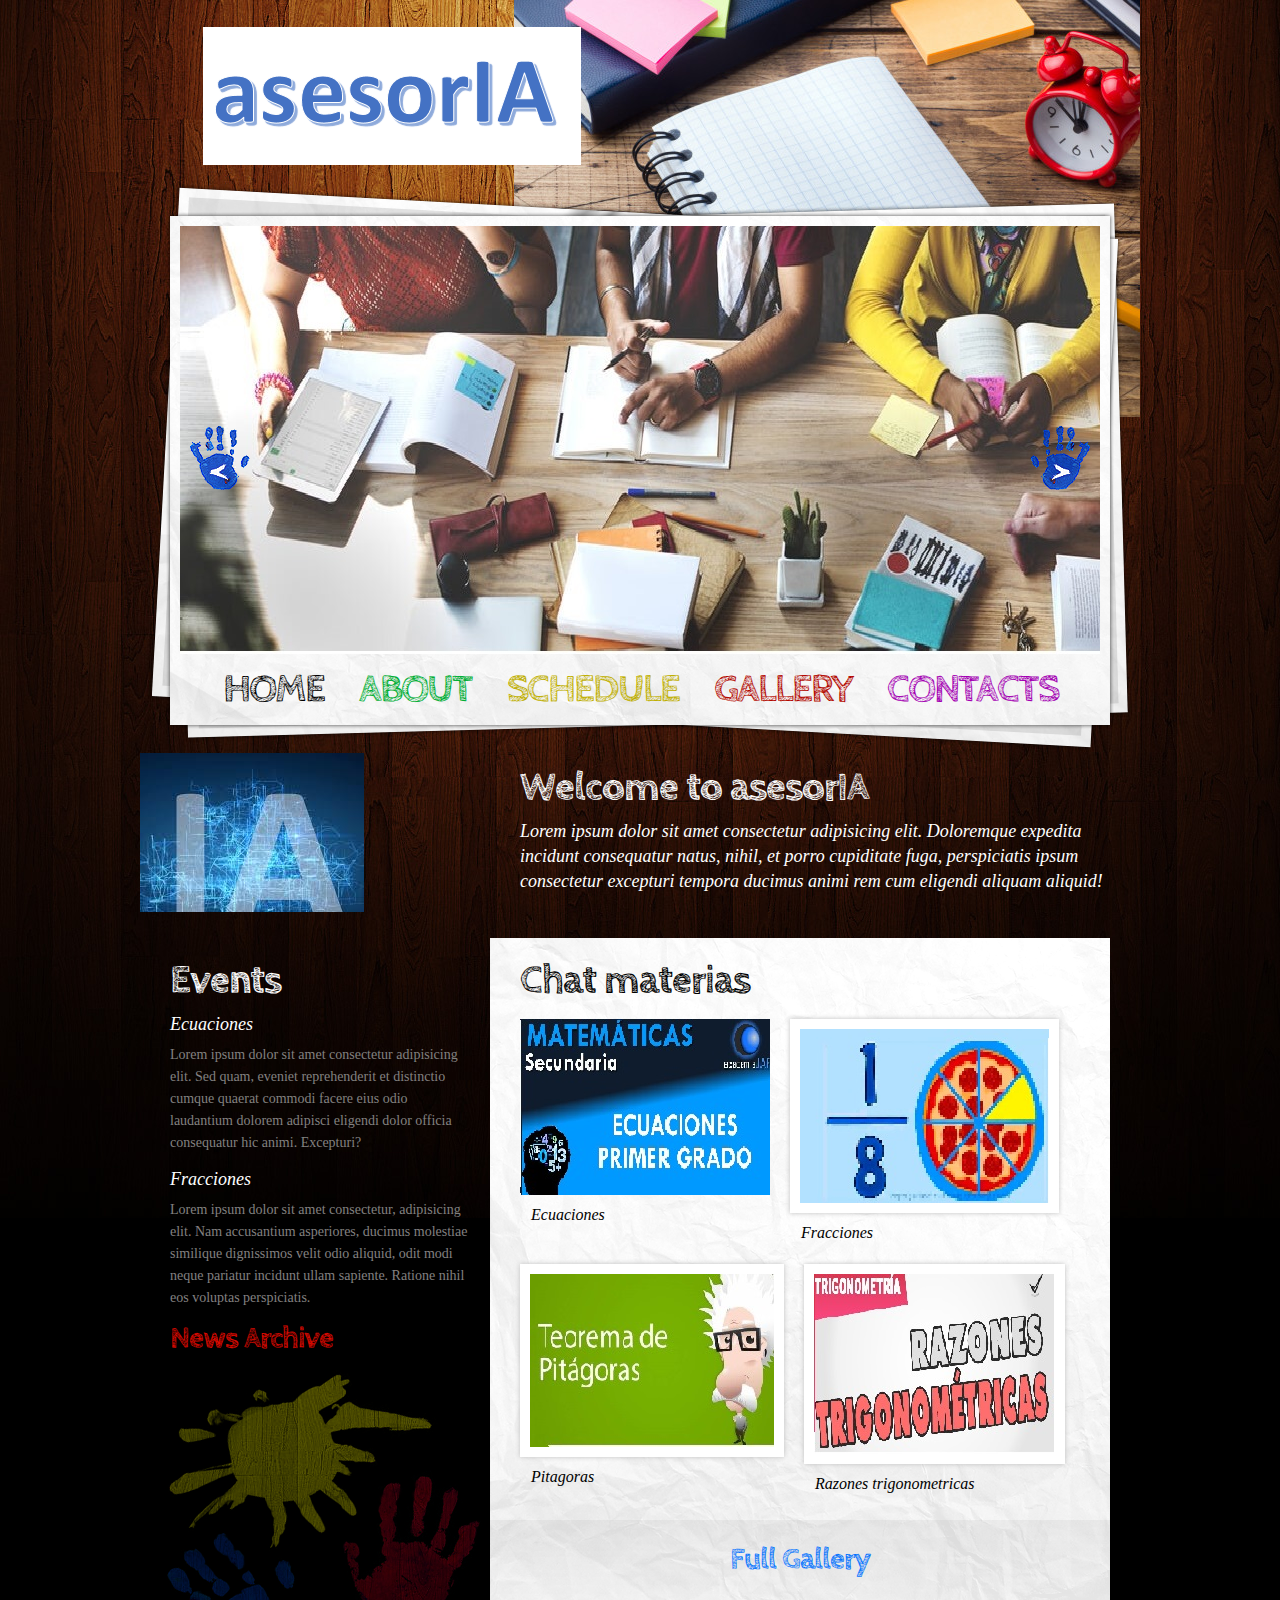
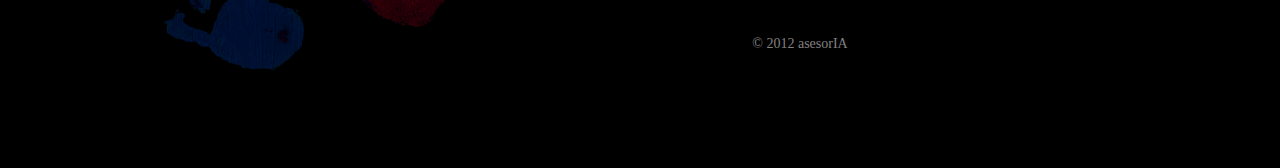
==== commit 82140f7f: "correcciones menores" ====
--- a/art-school/index.html
+++ b/art-school/index.html
@@ -62,10 +62,10 @@
                 </div>
                 <ul class="menu">
                     <li class="current"><a href="index.html" class="clr-1">Home</a></li>
-                    <li><a href="about.html" class="clr-2">About</a></li>
-                    <li><a href="schedule.html" class="clr-3">Schedule</a></li>
-                    <li><a href="gallery.html" class="clr-4">Gallery</a></li>
-                    <li><a href="contacts.html" class="clr-5">Contacts</a></li>
+                    <li><a href="#" class="clr-2">About</a></li>
+                    <li><a href="#" class="clr-3">Schedule</a></li>
+                    <li><a href="#" class="clr-4">Gallery</a></li>
+                    <li><a href="#" class="clr-5">Contacts</a></li>
                 </ul>
             </nav>
         </header>
@@ -75,15 +75,15 @@
                 <div class="grid_4 bot-1">
                     <div class="art"></div>
                     <h2 class="top-1 p2">Events</h2>
-                    <p class="text-1 p3">April 18 - “Spring’s Bloom”</p>
-                    <p>The PSD source files of this Art School Template are available for free for the registered members of TemplateMonster.com. Feel free to <br> get them!</p>
-                    <p class="text-1 top-2 p3">April 01 - “Smile!”</p>
-                    <p>This website template has several pages: Home Page, About Us, Schedule, Gallery, Contact Us (note that contact us form – <br> doesn’t work).</p>
+                    <p class="text-1 p3">Ecuaciones</p>
+                    <p>Lorem ipsum dolor sit amet consectetur adipisicing elit. Sed quam, eveniet reprehenderit et distinctio cumque quaerat commodi facere eius odio laudantium dolorem adipisci eligendi dolor officia consequatur hic animi. Excepturi?</p>
+                    <p class="text-1 top-2 p3">Fracciones</p>
+                    <p>Lorem ipsum dolor sit amet consectetur, adipisicing elit. Nam accusantium asperiores, ducimus molestiae similique dignissimos velit odio aliquid, odit modi neque pariatur incidunt ullam sapiente. Ratione nihil eos voluptas perspiciatis.</p>
                     <a href="#" class="link-1 top-3">News Archive</a> </div>
                 <div class="grid_8">
                     <div class="pad-1">
                         <h2 class="p2">Welcome to asesorIA</h2>
-                        <p class="text-1">Art School is one of free website templates by TemplateMonster.com team. This template is optimized for 1280X1024 screen resolution. It is also XHTML & CSS valid.</p>
+                        <p class="text-1">Lorem ipsum dolor sit amet consectetur adipisicing elit. Doloremque expedita incidunt consequatur natus, nihil, et porro cupiditate fuga, perspiciatis ipsum consectetur excepturi tempora ducimus animi rem cum eligendi aliquam aliquid!</p>
                     </div>
 
                     <div class="block-1">
